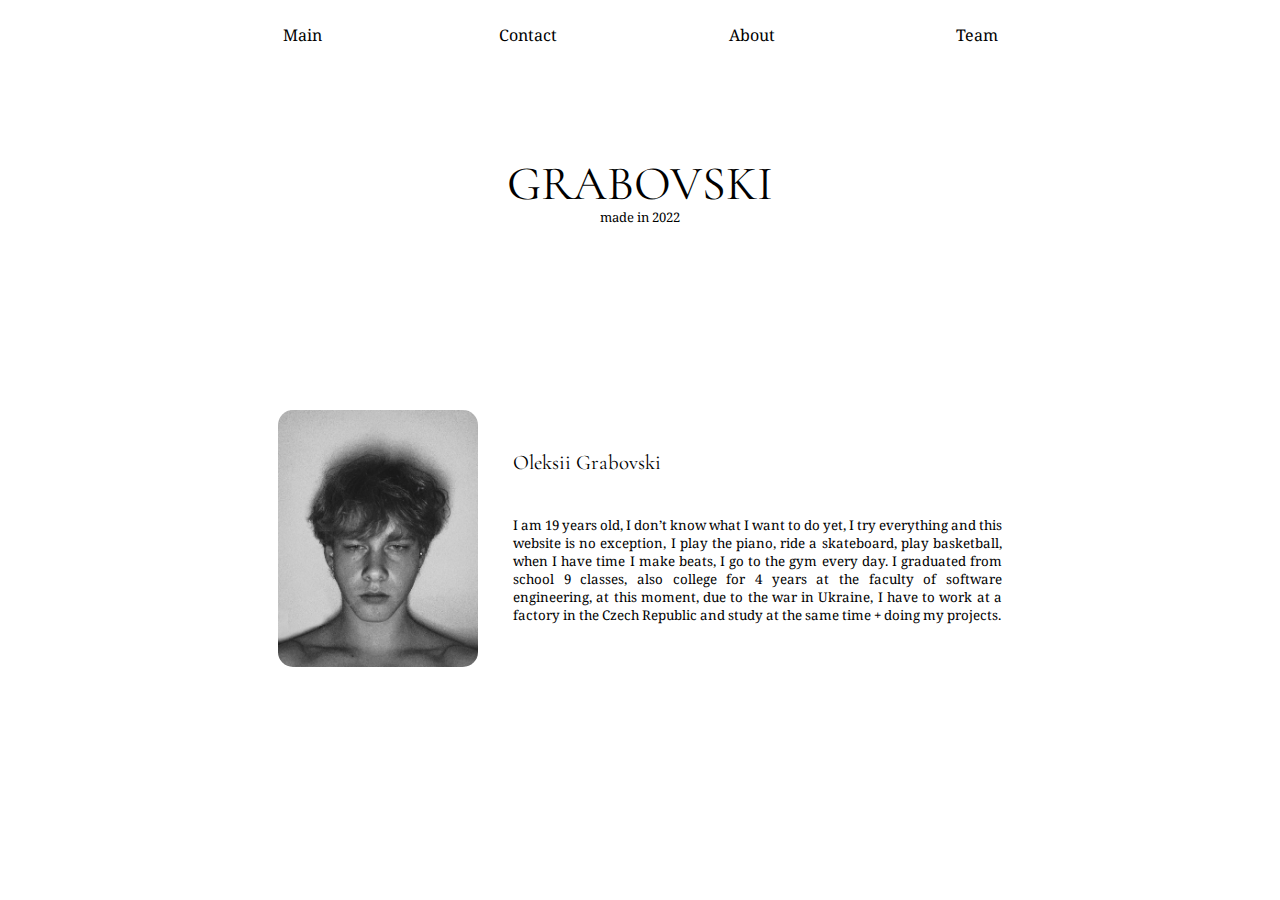
==== Index.html @ 05e0ce60 "qwerty" ====
<!DOCTYPE html>
<html lang="en">
  <head>
    <meta charset="UTF-8" />
    <meta http-equiv="X-UA-Compatible" content="IE=edge" />
    <meta name="viewport" content="width=device-width, initial-scale=1.0" />


    <link rel="preconnect" href="https://fonts.googleapis.com" />
    <link rel="preconnect" href="https://fonts.gstatic.com" crossorigin />
    <link
      href="https://fonts.googleapis.com/css2?family=Cormorant+Garamond:wght@300;400;500;600;700&family=Noto+Serif:wght@400;700&display=swap"
      rel="stylesheet"
    />
    <link rel="stylesheet" href="/style.css" />

    <title>Grabovski</title>
  </head>
  <body>
<header class="header container">
  <ul class="header__nav">
    <li class="header__li">Main</li>
    <li class="header__li">Contact</li>
    <li class="header__li">About</li>
    <li class="header__li">Team</li>
  </ul>
</header>

    <section class="main container">
      <ul class="main__list">
        <li class="main__text" >Grabovski</li>
        <li class="main__text-second">made in 2022</li>
      </ul>


    </section>

    <section class="about container">

      <img class="about__photo" width="200" src="./images/face.JPEG" alt="">
      <div class="about__block">
      <h3 class="about__text-main">Oleksii Grabovski</h3>
      <p class="about__text"> I am 19 years old, I don’t know what I want to do yet, I try
        everything and this website is no exception, I play the piano, ride
        a skateboard, play basketball, when I have time I make beats, I go
        to the gym every day. I graduated from school 9 classes, also
        college for 4 years at the faculty of software engineering, at this
        moment, due to the war in Ukraine, I have to work at a factory in
        the Czech Republic and study at the same time + doing my projects.</p>
      </div>
    

    </section>
  </body>
</html>
---- style.css ----
:root{
    /* text */

    --main-font: 'Cormorant Garamond', serif;
    /* 300-700 */
    --text-font:'Noto Serif', serif;
    /* 400/700 */

    --text-color:black;
}

/* http://meyerweb.com/eric/tools/css/reset/ 
   v2.0 | 20110126
   License: none (public domain)
*/

html, body, div, span, applet, object, iframe,
h1, h2, h3, h4, h5, h6, p, blockquote, pre,
a, abbr, acronym, address, big, cite, code,
del, dfn, em, img, ins, kbd, q, s, samp,
small, strike, strong, sub, sup, tt, var,
b, u, i, center,
dl, dt, dd, ol, ul, li,
fieldset, form, label, legend,
table, caption, tbody, tfoot, thead, tr, th, td,
article, aside, canvas, details, embed, 
figure, figcaption, footer, header, hgroup, 
menu, nav, output, ruby, section, summary,
time, mark, audio, video {
	margin: 0;
	padding: 0;
	border: 0;
	font-size: 100%;
	font: inherit;
	vertical-align: baseline;
}
/* HTML5 display-role reset for older browsers */
article, aside, details, figcaption, figure, 
footer, header, hgroup, menu, nav, section {
	display: block;
}
body {
	line-height: 1;
  
}
ol, ul {
	list-style: none;
}
blockquote, q {
	quotes: none;
}
blockquote:before, blockquote:after,
q:before, q:after {
	content: '';
	content: none;
}
table {
	border-collapse: collapse;
	border-spacing: 0;
}

.container{
margin: 0 auto;
padding: 0 15;
width: 1024px;
}

.header__nav{
    display: flex;
    justify-content: space-evenly;
    flex-direction: row;

    font-family: var(--text-font);
    color: var(--text-color);
    font-size:medium;
  

    width: 100%;
padding-top: 10px;   

}

.header__li{
    display: flex;
    align-content: center;
    justify-content: center;
    align-items: center;
/* margin-top: 20px; */
    width: 100px;
    height: 50px;
    transition: all 0.3s ease-in-out;
}

.header__li:hover{
    transform: scale(1.1);
    box-shadow: 0 4px 8px 0 rgba(0, 0, 0, 0.2), 0 6px 20px 0 rgba(0, 0, 0, 0.19);
    border-radius: 4px;
}

.main{
    display: block;
    margin: auto;
    width: 100%;
    height: 100px;
    /* background:url(./images/dr.jpg);
    background-repeat:no-repeat;
    background-size:cover; */
    padding-top: 100px;
    padding-bottom: 100px;

    justify-content: center;

    
}

.main__list{
    display: flex;
    flex-direction: column;
    align-items: center;
    flex-wrap: nowrap;
 
}


.main__text{

    font-family: var(--main-font);
    color: var(--text-color);
    
    font-size: 3em;
    line-height:1em;
    letter-spacing:normal;
    text-decoration:none ;
    text-transform:uppercase;

text-align: center;


/* background-color: white; */


}


.main__text-second{
    font-family: var(--text-font);
    color: var(--text-color);
    font-size:small;
    line-height:normal;
    letter-spacing:normal;
    text-decoration:none ;
    text-transform:none;
text-align: center;

}

.about{
    display: flex;


    padding-top: 50px;
    padding-bottom: 50px;
}

.about__photo {
    display: block;
    border-radius: 15px;
    
    margin-left: 150px
;
 
width: 200px;

    transition: all 0.3s ease-in-out;
}

.about__photo:hover{
    
     transform: scale(1.1);
    box-shadow: 0 4px 8px 0 rgba(0, 0, 0, 0.2), 0 6px 20px 0 rgba(0, 0, 0, 0.19);
    border-radius: 25px;

}

.about__block{
    display: flex;
    flex-direction: column;
    justify-content: space-evenly;
    align-items: stretch;

    margin: 0 150px 0 35px;
}
.about__text-main {
    font-family: var(--main-font);
    font-size: 1.3em;
    /* font-weight: 500; */
}
.about__text {
    font-family: var(--text-font);
    font-size:smaller;
    text-align: justify;
    line-height: normal;
}
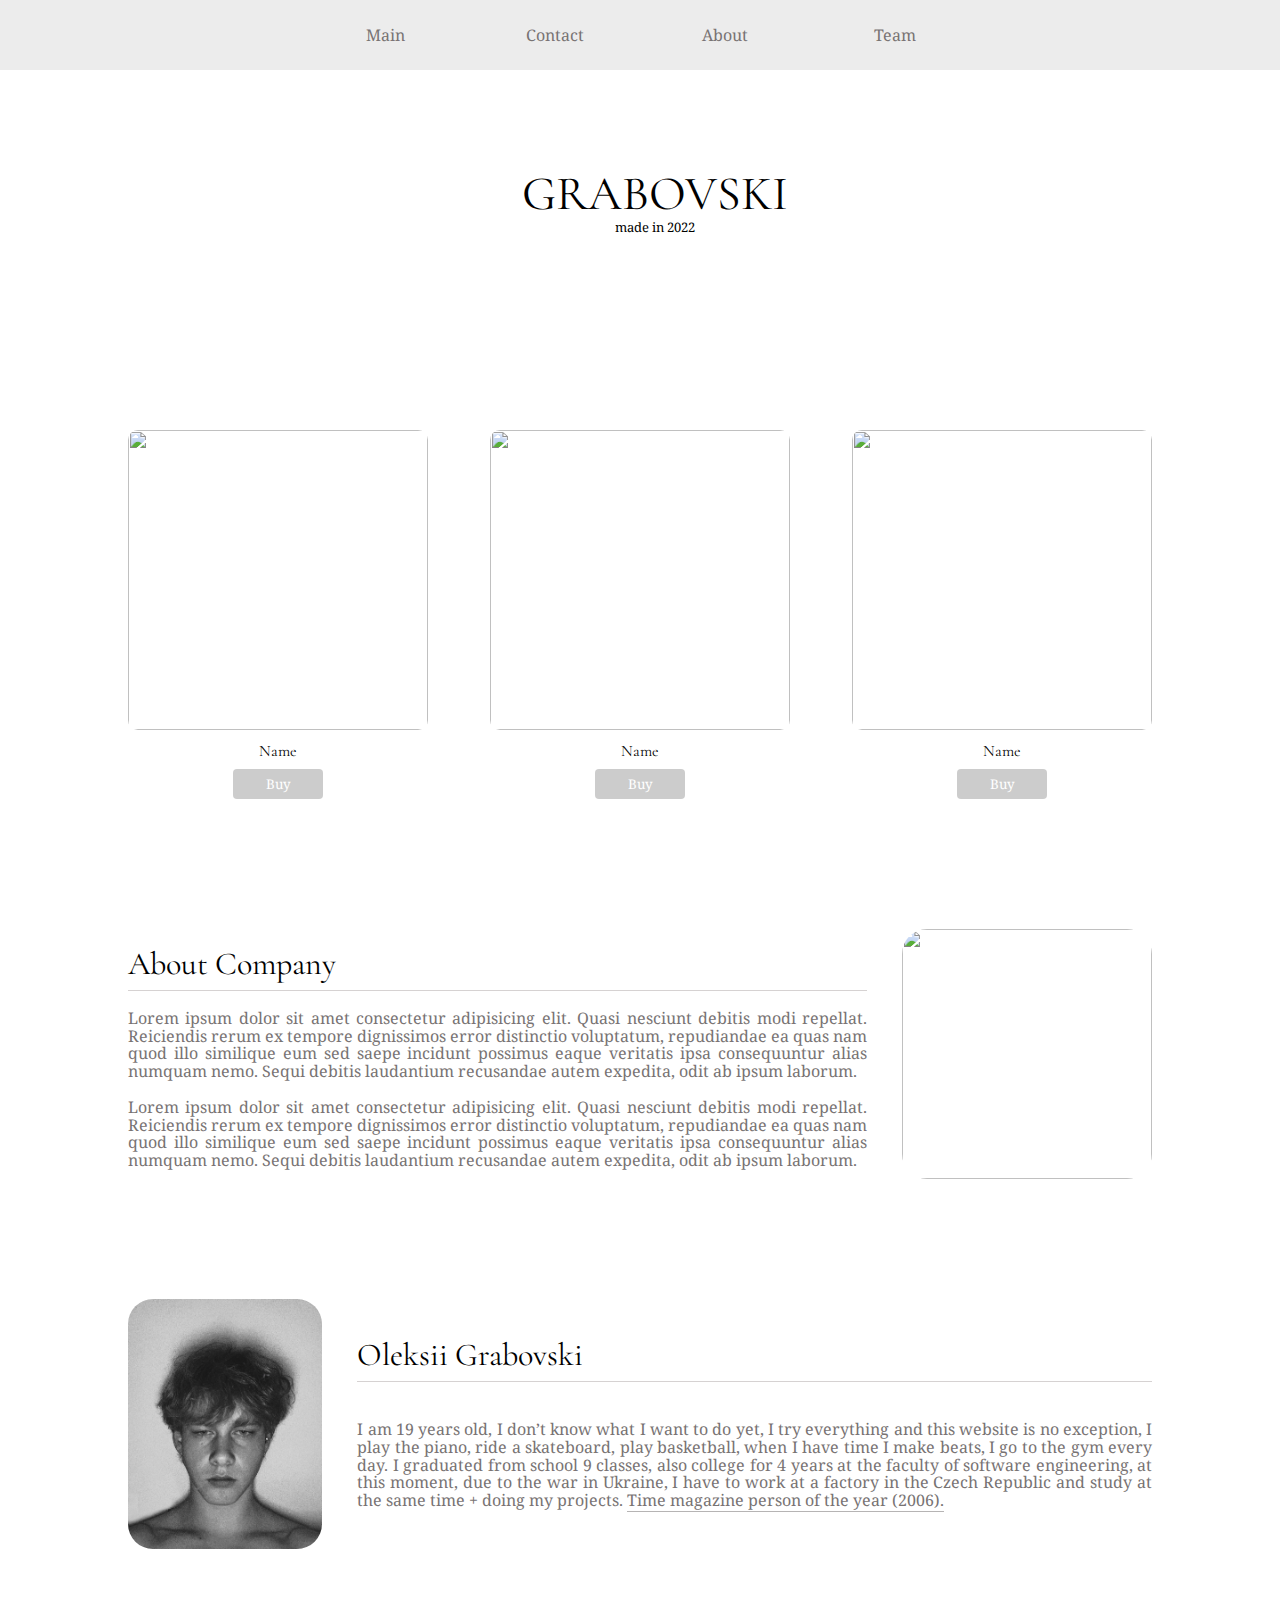
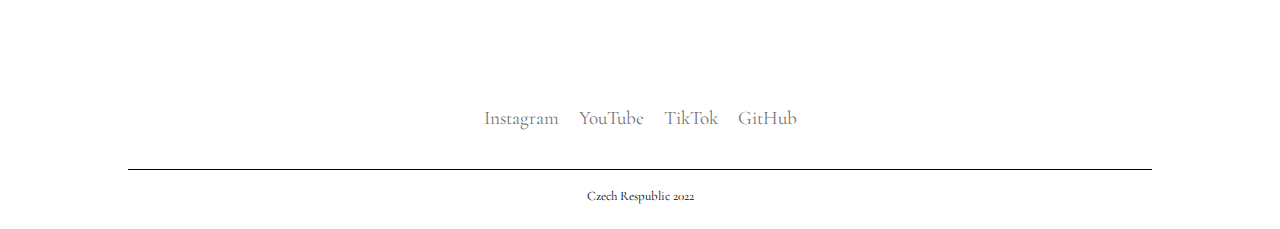
==== commit 33f7e462: "ssa" ====
--- a/Index.html
+++ b/Index.html
@@ -4,7 +4,6 @@
     <meta charset="UTF-8" />
     <meta http-equiv="X-UA-Compatible" content="IE=edge" />
     <meta name="viewport" content="width=device-width, initial-scale=1.0" />
-
 
     <link rel="preconnect" href="https://fonts.googleapis.com" />
     <link rel="preconnect" href="https://fonts.gstatic.com" crossorigin />
@@ -17,39 +16,123 @@
     <title>Grabovski</title>
   </head>
   <body>
-<header class="header container">
-  <ul class="header__nav">
-    <li class="header__li">Main</li>
-    <li class="header__li">Contact</li>
-    <li class="header__li">About</li>
-    <li class="header__li">Team</li>
-  </ul>
-</header>
+    <header class="header">
+      <ul class="header__nav">
+        <li class="header__li">Main</li>
+        <li class="header__li">Contact</li>
+        <li class="header__li">About</li>
+        <li class="header__li">Team</li>
+      </ul>
+    </header>
 
     <section class="main container">
       <ul class="main__list">
-        <li class="main__text" >Grabovski</li>
+        <li class="main__text">Grabovski</li>
         <li class="main__text-second">made in 2022</li>
       </ul>
+    </section>
 
+    <section class="product container">
+      <ul class="product__card">
+        <li class="product__list">
+          <img
+            class="product__photo"
+            src="https://i.pinimg.com/564x/56/20/db/5620dbff51053c5ad875afe303453780.jpg"
+            alt=""
+          />
+          <h3 class="product__text">Name</h3>
+          <button class="product__button" type="button">Buy</button>
+        </li>
+        <li class="product__list">
+          <img
+            class="product__photo"
+            src="https://i.pinimg.com/564x/56/20/db/5620dbff51053c5ad875afe303453780.jpg"
+            alt=""
+          />
+          <h3 class="product__text">Name</h3>
+          <button class="product__button" type="button">Buy</button>
+        </li>
+        <li class="product__list">
+          <img
+            class="product__photo"
+            src="https://i.pinimg.com/564x/56/20/db/5620dbff51053c5ad875afe303453780.jpg"
+            alt=""
+          />
+          <h3 class="product__text">Name</h3>
+          <button class="product__button" type="button">Buy</button>
+        </li>
+      </ul>
+    </section>
 
+    <section class="product-about container">
+      <img
+        class="product__photo-about"
+        width="200"
+        src="https://i.pinimg.com/564x/fb/30/6a/fb306a8000d3aa3a5cb708f8c5176976.jpg"
+        alt=""
+      />
+      <div class="product__block-about">
+        <h3 class="product__main-about">About Company</h3>
+        <p class="product__text-about">
+          Lorem ipsum dolor sit amet consectetur adipisicing elit. Quasi
+          nesciunt debitis modi repellat. Reiciendis rerum ex tempore
+          dignissimos error distinctio voluptatum, repudiandae ea quas nam quod
+          illo similique eum sed saepe incidunt possimus eaque veritatis ipsa
+          consequuntur alias numquam nemo. Sequi debitis laudantium recusandae
+          autem expedita, odit ab ipsum laborum.
+        </p>
+        <p class="product__text-about">
+          Lorem ipsum dolor sit amet consectetur adipisicing elit. Quasi
+          nesciunt debitis modi repellat. Reiciendis rerum ex tempore
+          dignissimos error distinctio voluptatum, repudiandae ea quas nam quod
+          illo similique eum sed saepe incidunt possimus eaque veritatis ipsa
+          consequuntur alias numquam nemo. Sequi debitis laudantium recusandae
+          autem expedita, odit ab ipsum laborum.
+        </p>
+      </div>
     </section>
 
     <section class="about container">
+      <img class="about__photo" width="200" src="./images/face.JPEG" alt="" />
+      <div class="about__block">
+        <h3 class="about__text-main">Oleksii Grabovski</h3>
+        <p class="about__text">
+          I am 19 years old, I don’t know what I want to do yet, I try
+          everything and this website is no exception, I play the piano, ride a
+          skateboard, play basketball, when I have time I make beats, I go to
+          the gym every day. I graduated from school 9 classes, also college for
+          4 years at the faculty of software engineering, at this moment, due to
+          the war in Ukraine, I have to work at a factory in the Czech Republic
+          and study at the same time + doing my projects.
+          <span class="about__text-times">
+            Time magazine person of the year (2006).</span
+          >
+        </p>
+      </div>
+    </section>
 
-      <img class="about__photo" width="200" src="./images/face.JPEG" alt="">
-      <div class="about__block">
-      <h3 class="about__text-main">Oleksii Grabovski</h3>
-      <p class="about__text"> I am 19 years old, I don’t know what I want to do yet, I try
-        everything and this website is no exception, I play the piano, ride
-        a skateboard, play basketball, when I have time I make beats, I go
-        to the gym every day. I graduated from school 9 classes, also
-        college for 4 years at the faculty of software engineering, at this
-        moment, due to the war in Ukraine, I have to work at a factory in
-        the Czech Republic and study at the same time + doing my projects.</p>
-      </div>
-    
-
-    </section>
+    <footer class="footer container">
+      <ul class="footer__sicial-links">
+        <li>
+          <a
+            class="footer__links"
+            href="https://www.instagram.com/6teendollars/"
+            >Instagram</a
+          >
+        </li>
+        <li>
+          <a class="footer__links" href="https://www.youtube.com/@6teendollars"
+            >YouTube</a
+          >
+        </li>
+        <li><a class="footer__links" href="/">TikTok</a></li>
+        <li>
+          <a class="footer__links" href="https://github.com/6teendollars"
+            >GitHub</a
+          >
+        </li>
+      </ul>
+      <p class="footer__text">Czech Respublic 2022</p>
+    </footer>
   </body>
 </html>
--- a/style.css
+++ b/style.css
@@ -1,12 +1,13 @@
-:root{
+:root {
     /* text */
 
     --main-font: 'Cormorant Garamond', serif;
     /* 300-700 */
-    --text-font:'Noto Serif', serif;
+    --text-font: 'Noto Serif', serif;
     /* 400/700 */
 
-    --text-color:black;
+    --text-color: black;
+    --hover-color: rgb(120, 115, 115);
 }
 
 /* http://meyerweb.com/eric/tools/css/reset/ 
@@ -14,191 +15,535 @@
    License: none (public domain)
 */
 
-html, body, div, span, applet, object, iframe,
-h1, h2, h3, h4, h5, h6, p, blockquote, pre,
-a, abbr, acronym, address, big, cite, code,
-del, dfn, em, img, ins, kbd, q, s, samp,
-small, strike, strong, sub, sup, tt, var,
-b, u, i, center,
-dl, dt, dd, ol, ul, li,
-fieldset, form, label, legend,
-table, caption, tbody, tfoot, thead, tr, th, td,
-article, aside, canvas, details, embed, 
-figure, figcaption, footer, header, hgroup, 
-menu, nav, output, ruby, section, summary,
-time, mark, audio, video {
-	margin: 0;
-	padding: 0;
-	border: 0;
-	font-size: 100%;
-	font: inherit;
-	vertical-align: baseline;
-}
+html,
+body,
+div,
+span,
+applet,
+object,
+iframe,
+h1,
+h2,
+h3,
+h4,
+h5,
+h6,
+p,
+blockquote,
+pre,
+a,
+abbr,
+acronym,
+address,
+big,
+cite,
+code,
+del,
+dfn,
+em,
+img,
+ins,
+kbd,
+q,
+s,
+samp,
+small,
+strike,
+strong,
+sub,
+sup,
+tt,
+var,
+b,
+u,
+i,
+center,
+dl,
+dt,
+dd,
+ol,
+ul,
+li,
+fieldset,
+form,
+label,
+legend,
+table,
+caption,
+tbody,
+tfoot,
+thead,
+tr,
+th,
+td,
+article,
+aside,
+canvas,
+details,
+embed,
+figure,
+figcaption,
+footer,
+header,
+hgroup,
+menu,
+nav,
+output,
+ruby,
+section,
+summary,
+time,
+mark,
+audio,
+video {
+    margin: 0;
+    padding: 0;
+    border: 0;
+    font-size: 100%;
+    font: inherit;
+    vertical-align: baseline;
+}
+
 /* HTML5 display-role reset for older browsers */
-article, aside, details, figcaption, figure, 
-footer, header, hgroup, menu, nav, section {
-	display: block;
-}
+article,
+aside,
+details,
+figcaption,
+figure,
+footer,
+header,
+hgroup,
+menu,
+nav,
+section {
+    display: block;
+}
+
 body {
-	line-height: 1;
-  
-}
-ol, ul {
-	list-style: none;
-}
-blockquote, q {
-	quotes: none;
-}
-blockquote:before, blockquote:after,
-q:before, q:after {
-	content: '';
-	content: none;
-}
+    line-height: 1;
+    /* position: fixed; */
+    width: 100%;
+    height: 100%;
+
+}
+
+ol,
+ul {
+    list-style: none;
+}
+
+blockquote,
+q {
+    quotes: none;
+}
+
+blockquote:before,
+blockquote:after,
+q:before,
+q:after {
+    content: '';
+    content: none;
+}
+
 table {
-	border-collapse: collapse;
-	border-spacing: 0;
-}
-
-.container{
-margin: 0 auto;
-padding: 0 15;
-width: 1024px;
-}
-
-.header__nav{
-    display: flex;
-    justify-content: space-evenly;
+    border-collapse: collapse;
+    border-spacing: 0;
+}
+
+.container {
+    margin: 0 auto;
+    padding: 0 15px;
+    width: 1024px;
+}
+
+
+.header {
+    position: absolute;
+    width: 100%;
+    padding: 0;
+}
+
+.header__nav {
+    display: flex;
+    justify-content: center;
     flex-direction: row;
 
+
     font-family: var(--text-font);
-    color: var(--text-color);
-    font-size:medium;
-  
+    color: var(--hover-color);
+    font-size: medium;
+
+    gap: 20px;
 
     width: 100%;
-padding-top: 10px;   
-
-}
-
-.header__li{
+    padding-top: 10px;
+    /* padding-left: 25px;
+padding-right: 25px; */
+    padding-bottom: 10px;
+    transition: all 0.3s ease-in-out;
+}
+
+.header__nav:hover {
+    background-color: rgba(220, 220, 220, 0.551);
+
+}
+
+.header__li {
     display: flex;
     align-content: center;
     justify-content: center;
     align-items: center;
-/* margin-top: 20px; */
-    width: 100px;
+    /* margin-top: 20px; */
+    width: 150px;
     height: 50px;
     transition: all 0.3s ease-in-out;
-}
-
-.header__li:hover{
+    cursor: pointer;
+
+}
+
+.header__li:hover {
     transform: scale(1.1);
-    box-shadow: 0 4px 8px 0 rgba(0, 0, 0, 0.2), 0 6px 20px 0 rgba(0, 0, 0, 0.19);
-    border-radius: 4px;
-}
-
-.main{
+    /* box-shadow: 0 2px 4px 0 rgba(0, 0, 0, 0.2), 0 6px 20px 0 rgba(0, 0, 0, 0.19);
+    border-radius: 4px; */
+    color: var(--text-color);
+
+}
+
+
+
+.main {
     display: block;
     margin: auto;
     width: 100%;
     height: 100px;
-    /* background:url(./images/dr.jpg);
-    background-repeat:no-repeat;
-    background-size:cover; */
-    padding-top: 100px;
+    /* background-image:url(./images/dr.jpg); */
+    background-image: url(https://i.pinimg.com/564x/95/21/7b/95217bd56c4afee8c5b116928f8557a2.jpg);
+    background-repeat: no-repeat;
+    background-position: right center;
+    /* background-size:cover; */
+    padding-top: 170px;
     padding-bottom: 100px;
 
     justify-content: center;
 
-    
-}
-
-.main__list{
+
+}
+
+
+.main__list {
     display: flex;
     flex-direction: column;
     align-items: center;
     flex-wrap: nowrap;
- 
-}
-
-
-.main__text{
+
+}
+
+
+.main__text {
 
     font-family: var(--main-font);
     color: var(--text-color);
-    
+    position: relative;
+    /* transition: all 0.3s ease-in-out; */
+
     font-size: 3em;
-    line-height:1em;
-    letter-spacing:normal;
-    text-decoration:none ;
-    text-transform:uppercase;
-
-text-align: center;
-
-
-/* background-color: white; */
-
-
-}
-
-
-.main__text-second{
+    line-height: 1em;
+    letter-spacing: normal;
+    text-decoration: none;
+    text-transform: uppercase;
+
+    text-align: center;
+    cursor: pointer;
+    /* transition: all 0.3s ease-in-out; */
+
+
+    /* background-color: white; */
+
+
+}
+
+.main__text::before {
+    content: "";
+    position: absolute;
+    display: block;
+    width: 100%;
+    height: 2px;
+    bottom: 0;
+    left: 0;
+    background-color: #000;
+    transform: scaleX(0);
+    transition: transform 0.3s ease;
+}
+
+.main__text:hover::before {
+    transform: scaleX(1);
+}
+
+.main__text-second {
     font-family: var(--text-font);
     color: var(--text-color);
-    font-size:small;
-    line-height:normal;
-    letter-spacing:normal;
-    text-decoration:none ;
-    text-transform:none;
-text-align: center;
-
-}
-
-.about{
-    display: flex;
-
-
-    padding-top: 50px;
-    padding-bottom: 50px;
+    font-size: small;
+    line-height: normal;
+    letter-spacing: normal;
+    text-decoration: none;
+    text-transform: none;
+    text-align: center;
+
+
+
+}
+
+
+.product {
+
+    padding-top: 60px;
+    padding-bottom: 60px;
+
+
+
+}
+
+.product__card {
+    display: flex;
+    flex-wrap: wrap;
+    flex-direction: row;
+    align-items: flex-end;
+    gap: 30px;
+    justify-content: space-between;
+
+  
+
+    /* gap: 40px */
+    ;
+}
+
+.product__list {
+    border-radius: 25px;
+      cursor: pointer;
+   
+    transition: all 0.3s ease-in-out;
+}
+
+.product__list:hover {
+    transform: scale(1.1);
+    box-shadow: 0 4px 8px 0 rgba(0, 0, 0, 0.2), 0 6px 20px 0 rgba(0, 0, 0, 0.19);
+    border-radius: 15px;
+}
+
+.product__photo {
+    /* display: block; */
+    width: 300px;
+    height: 300px;
+  
+    object-fit: cover;
+    overflow: hidden;
+
+    border-radius: 10px;
+
+
+}
+
+
+.product__text {
+    font-family: var(--main-font);
+    display: flex;
+    justify-content: center;
+
+    margin-bottom: 10px;
+    margin-top: 10px;
+}
+
+.product__button {
+    font-family: var(--text-font);
+    display: flex;
+    margin: 0 auto;
+    color: white;
+    background-color: rgba(179, 179, 179, 0.67);
+
+    border: none;
+    border-radius: 4px;
+    width: 90px;
+    height: 30px;
+    align-items: center;
+    justify-content: center;
+    transition: all 500ms ease;
+
+    margin-bottom: 10px;
+
+    cursor: pointer;
+}
+
+.product__button:focus,
+.product__button:hover {
+    background-color: rgb(90, 178, 255);
+    /* color:#4671D5; */
+    -webkit-transform: scale(1.2);
+    -ms-transform: scale(1.2);
+    transform: scale(1.1);
+
+}
+
+
+
+
+.product-about {
+    display: flex;
+    flex-direction: row-reverse;
+
+
+    padding-top: 60px;
+    padding-bottom: 60px;
+}
+
+.product__photo-about {
+    display: block;
+    border-radius: 25px;
+    width: 250px;
+    height: 250px;
+
+    object-fit: cover;
+
+}
+
+
+.product__block-about {
+    display: flex;
+    flex-direction: column;
+    justify-content: space-evenly;
+    /* align-items: stretch;
+    align-items: center; */
+    justify-content: space-around;
+
+    margin-right: 35px;
+}
+
+.product__main-about {
+    border-bottom: solid 0.5px rgba(203, 198, 198, 0.798);
+    font-family: var(--main-font);
+    padding: 10px 0;
+
+    color: var(--text-color);
+    font-size: 2em;
+}
+
+.product__text-about {
+    font-family: var(--text-font);
+    color: var(--hover-color);
+    font-size: normal;
+    text-align: justify;
+    line-height: 1.1em;
+}
+
+
+
+
+.about {
+    display: flex;
+
+    padding-top: 60px;
+    padding-bottom: 60px;
+
+    /* padding: 50px 20%; */
 }
 
 .about__photo {
     display: block;
-    border-radius: 15px;
-    
-    margin-left: 150px
-;
- 
-width: 200px;
-
-    transition: all 0.3s ease-in-out;
-}
-
-.about__photo:hover{
-    
-     transform: scale(1.1);
-    box-shadow: 0 4px 8px 0 rgba(0, 0, 0, 0.2), 0 6px 20px 0 rgba(0, 0, 0, 0.19);
     border-radius: 25px;
 
-}
-
-.about__block{
+    object-fit: cover;
+
+
+    width: 250px;
+    height: 250px;
+
+
+}
+
+
+
+.about__block {
     display: flex;
     flex-direction: column;
     justify-content: space-evenly;
     align-items: stretch;
 
-    margin: 0 150px 0 35px;
-}
+    margin-left: 35px;
+}
+
 .about__text-main {
     font-family: var(--main-font);
-    font-size: 1.3em;
+    color: var(--text-color);
+    font-size: 2em;
     /* font-weight: 500; */
-}
+    border-bottom: solid 0.5px rgba(203, 198, 198, 0.798);
+    padding-bottom: 10px;
+}
+
 .about__text {
     font-family: var(--text-font);
-    font-size:smaller;
+    color: var(--hover-color);
+    font-size: normal;
     text-align: justify;
-    line-height: normal;
-}
-
+    line-height: 1.1em;
+
+}
+
+.about__text-times {
+    border-bottom: solid 1px rgba(131, 128, 128, 0.592);
+
+}
+
+
+.footer {
+    padding-top: 60px;
+    padding-bottom: 60px;
+    height: 100px;
+
+}
+
+.footer__sicial-links {
+    font-family: var(--main-font);
+    display: flex;
+
+    font-size: larger;
+
+    flex-direction: row;
+    justify-content: center;
+    align-items: center;
+
+    gap: 20px;
+
+    height: 100px;
+
+    transition: all 0.3s ease-in-out;
+
+
+}
+
+.footer__sicial-links:hover {
+    transform: scale(1.15);
+}
+
+.footer__links {
+    text-decoration: none;
+    text-decoration: none;
+    color: var(--hover-color);
+
+    transition: all 0.3s ease-in-out;
+
+
+}
+
+.footer__links:hover {
+    color: var(--text-color);
+}
+
+.footer__text {
+    border-top: solid 0.5px black;
+
+    font-family: var(--main-font);
+    font-size: small;
+    color: var(--text-color);
+    text-align: center;
+    padding-top: 20px;
+}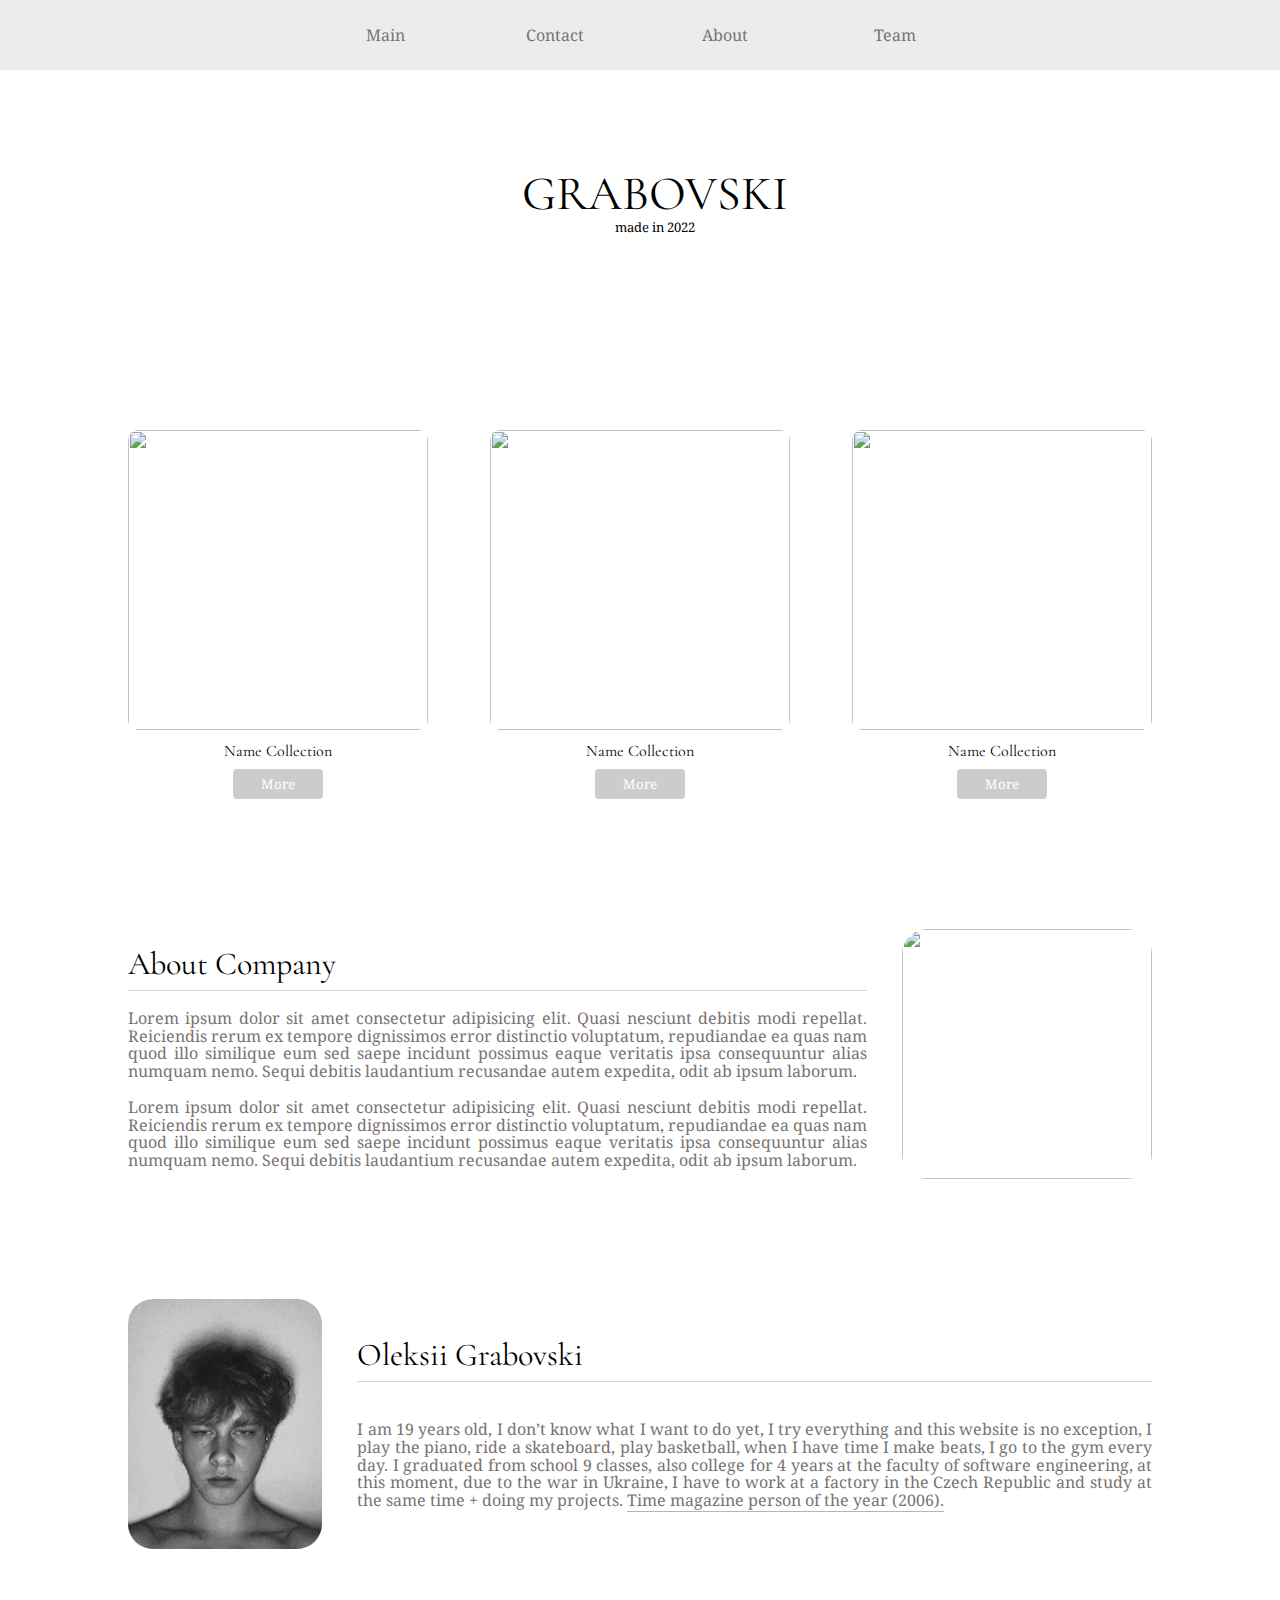
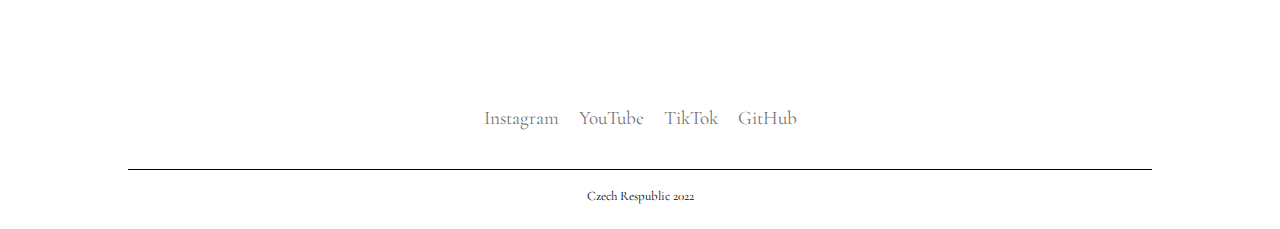
==== commit 4b782950: "push" ====
--- a/Index.html
+++ b/Index.html
@@ -35,31 +35,37 @@
     <section class="product container">
       <ul class="product__card">
         <li class="product__list">
+          <a href="./collection_page.html">
           <img
             class="product__photo"
             src="https://i.pinimg.com/564x/56/20/db/5620dbff51053c5ad875afe303453780.jpg"
             alt=""
           />
-          <h3 class="product__text">Name</h3>
-          <button class="product__button" type="button">Buy</button>
+          <h3 class="product__text">Name Collection</h3>
+          <button class="product__button" type="button">More</button>
+        </a>
         </li>
         <li class="product__list">
+          <a href="./collection_page.html">
           <img
             class="product__photo"
             src="https://i.pinimg.com/564x/56/20/db/5620dbff51053c5ad875afe303453780.jpg"
             alt=""
           />
-          <h3 class="product__text">Name</h3>
-          <button class="product__button" type="button">Buy</button>
+          <h3 class="product__text">Name Collection</h3>
+          <button class="product__button" type="button">More</button>
+          </a>
         </li>
         <li class="product__list">
+          <a href="./collection_page.html">
           <img
             class="product__photo"
             src="https://i.pinimg.com/564x/56/20/db/5620dbff51053c5ad875afe303453780.jpg"
             alt=""
           />
-          <h3 class="product__text">Name</h3>
-          <button class="product__button" type="button">Buy</button>
+          <h3 class="product__text">Name Collection</h3>
+          <button class="product__button button" type="button">More</button>
+          </a>
         </li>
       </ul>
     </section>
--- a/style.css
+++ b/style.css
@@ -102,6 +102,8 @@
     font-size: 100%;
     font: inherit;
     vertical-align: baseline;
+    text-decoration:none;
+    color: unset;
 }
 
 /* HTML5 display-role reset for older browsers */
@@ -150,6 +152,8 @@
     border-spacing: 0;
 }
 
+
+
 .container {
     margin: 0 auto;
     padding: 0 15px;
@@ -346,6 +350,7 @@
 
 .product__text {
     font-family: var(--main-font);
+    color: var(--text-color);
     display: flex;
     justify-content: center;
 
@@ -546,4 +551,8 @@
     color: var(--text-color);
     text-align: center;
     padding-top: 20px;
-}+}
+
+
+
+
